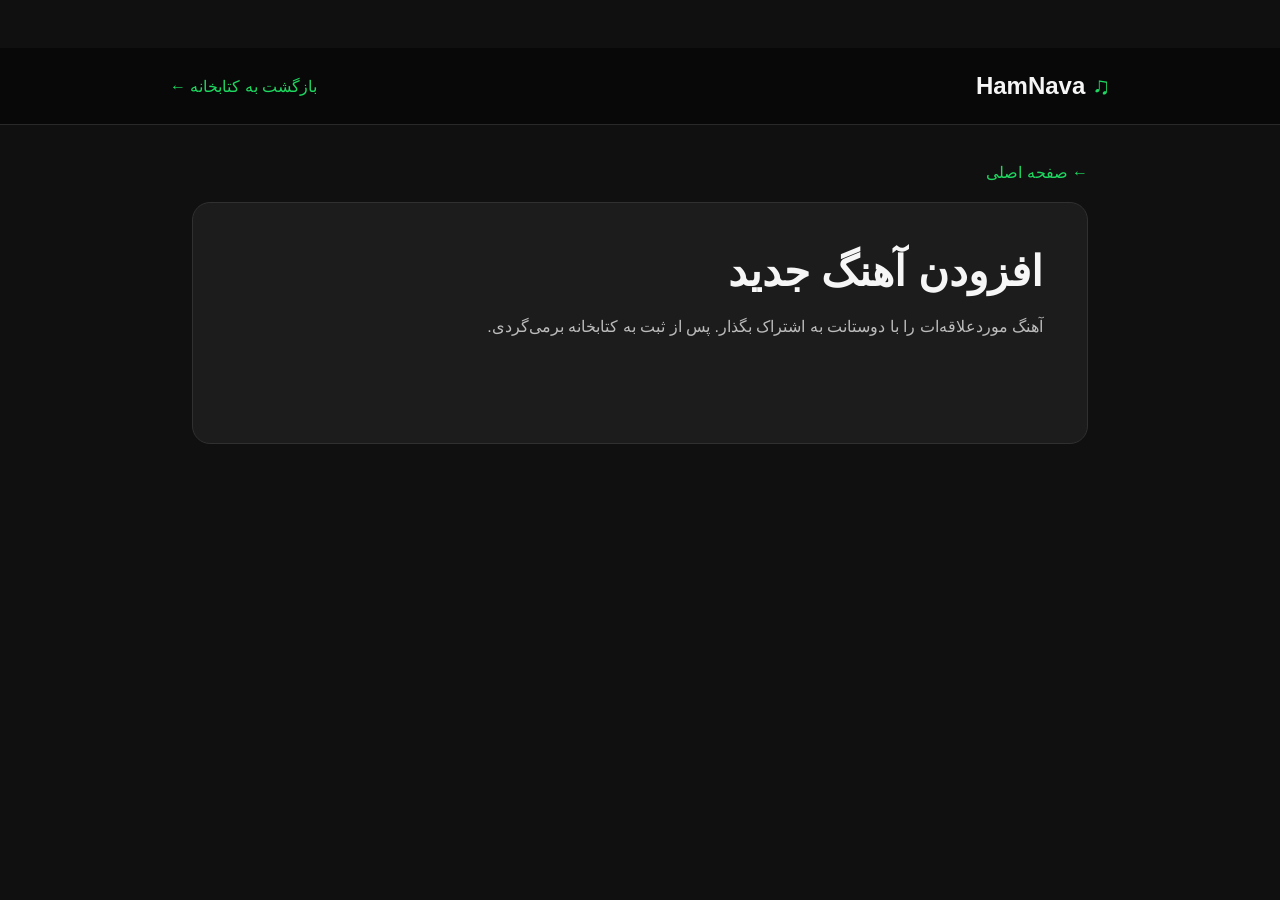
==== add-song.html @ e7106ec1 "HamNava 5.0 – Vier Sprachen" ====
<!doctype html><html lang="fa" dir="rtl"><head><meta charset="utf-8"><meta name="viewport" content="width=device-width,initial-scale=1"><title>افزودن آهنگ | HamNava</title><style>
:root{color-scheme:dark;font-family:Tahoma,Arial,sans-serif}*{box-sizing:border-box}body{margin:0;background:#101010;color:#f6f6f6}header{display:flex;justify-content:space-between;align-items:center;padding:24px max(24px,calc((100vw - 940px)/2));background:#080808;border-bottom:1px solid #292929}a{color:#1ed760;text-decoration:none}.logo{font-size:24px;font-weight:900}.logo span{color:#1ed760}main{max-width:940px;margin:38px auto;padding:0 22px}.panel{background:#1c1c1c;border:1px solid #303030;border-radius:18px;padding:clamp(22px,4vw,44px)}h1{font-size:clamp(28px,4vw,42px);margin:0 0 10px}p{color:#bbb;line-height:1.9}.grid{display:grid;grid-template-columns:repeat(2,minmax(0,1fr));gap:18px}label{display:block;font-size:14px;color:#e6e6e6}input{display:block;margin-top:9px;width:100%;background:#101010;color:#fff;border:1px solid #444;border-radius:9px;padding:15px;font:inherit;direction:rtl}input:focus{outline:2px solid #1ed760;border-color:transparent}button{border:0;background:#1ed760;color:#06140a;border-radius:999px;padding:15px 30px;font:inherit;font-weight:900;cursor:pointer;margin-top:24px}button:disabled{opacity:.6;cursor:wait}.status{min-height:25px}.hidden{display:none}.back{display:inline-block;margin-bottom:20px}@media(max-width:650px){.grid{grid-template-columns:1fr}header{padding:20px}}
</style><style id="hamnava-language-style">#languageControl{position:fixed;right:18px;top:14px;z-index:9999;display:flex;align-items:center;gap:8px;background:#22272c;color:#fff;border:1px solid #3e444c;border-radius:14px;padding:8px 12px;box-shadow:0 5px 24px #0008;font:13px Arial,sans-serif}#languageControl select{color:white;background:#11181c;border:1px solid #4b5659;border-radius:9px;padding:7px;max-width:145px}#languageControl label{white-space:nowrap}body{padding-top:48px}body.ltr{text-align:left}body.ltr .sidebar{direction:ltr}body.ltr .side-link.active{border-right:0;border-left:3px solid #1ed760}body.ltr input,body.ltr select{direction:ltr}body.ltr .panel,body.ltr .hero,body.ltr .add-tile{direction:ltr}body.ltr header{direction:ltr}body.ltr .grid{direction:ltr}@media(max-width:650px){#languageControl{top:6px;right:6px;padding:5px;font-size:11px}#languageControl label{display:none}#languageControl select{max-width:125px}body{padding-top:42px}}</style></head><body><header><div class="logo"><span>♫</span> HamNava</div><a href="index.html">بازگشت به کتابخانه ←</a></header><main><a class="back" href="index.html">← صفحه اصلی</a><section class="panel"><h1>افزودن آهنگ جدید</h1><p>آهنگ موردعلاقه‌ات را با دوستانت به اشتراک بگذار. پس از ثبت به کتابخانه برمی‌گردی.</p><p id="authHint"></p><form id="songForm" class="hidden"><div class="grid"><label>نام آهنگ *<input name="title" maxlength="150" required></label><label>نام خواننده *<input name="artist" maxlength="120" required></label><label>لینک آهنگ (HTTPS)<input name="url" type="url" placeholder="https://..."></label><label>نام معرفی‌کننده<input name="shared_by" maxlength="80"></label><label>لینک تصویر کاور<input name="cover_url" type="url" placeholder="https://..."></label><label>لینک عکس خواننده<input name="artist_image_url" type="url" placeholder="https://..."></label><label>یا فایل MP3 (تا ۲۰ مگابایت)<input name="audio" type="file" accept=".mp3,audio/mpeg"></label></div><p>یک لینک یا فایل MP3 لازم است. فقط موسیقی‌ای را منتشر کن که مجوز اشتراک‌گذاری آن را داری.</p><button id="submit" type="submit">＋ ثبت آهنگ</button></form><p class="status" id="status" role="status"></p></section></main><script type="module">
import {createClient} from 'https://esm.sh/@supabase/supabase-js@2';
const $=id=>document.getElementById(id);let db,user;
const u=localStorage.getItem('music_url'),k=localStorage.getItem('music_key');
if(!u||!k){$('authHint').innerHTML='ابتدا در <a href="index.html">صفحه اصلی</a> اتصال Supabase را تنظیم کن.'}else{
try{db=createClient(u,k);const {data,error}=await db.auth.getUser();if(error||!data.user){$('authHint').innerHTML='برای افزودن آهنگ، ابتدا در <a href="index.html">صفحه اصلی</a> وارد شو.'}else{user=data.user;$('authHint').textContent='وارد شده با: '+user.email;$('songForm').classList.remove('hidden')}}catch(e){$('status').textContent=e.message}}
$('songForm').onsubmit=async e=>{e.preventDefault();if(!db||!user)return;const fd=new FormData(e.target),file=fd.get('audio'),link=String(fd.get('url')||'').trim(),cover=String(fd.get('cover_url')||'').trim(),photo=String(fd.get('artist_image_url')||'').trim(),status=$('status');const urlOk=x=>!x||/^https:\/\/[^\s]+$/i.test(x);if(![link,cover,photo].every(urlOk)){status.textContent='لینک‌ها باید با https شروع شوند';return}if(!link&&!file?.size){status.textContent='لینک یا فایل MP3 لازم است';return}if(file?.size&&(file.size>20*1024*1024||!/\.mp3$/i.test(file.name))){status.textContent='فقط فایل MP3 تا ۲۰ مگابایت پذیرفته می‌شود';return}let path=null;$('submit').disabled=true;try{if(file?.size){path=user.id+'/'+crypto.randomUUID()+'.mp3';const {error}=await db.storage.from('hamnava-audio').upload(path,file,{contentType:'audio/mpeg',upsert:false});if(error)throw error}const {error}=await db.from('songs').insert({title:String(fd.get('title')).trim(),artist:String(fd.get('artist')).trim(),url:link||null,shared_by:String(fd.get('shared_by')||'').trim()||null,cover_url:cover||null,artist_image_url:photo||null,audio_path:path});if(error){if(path)await db.storage.from('hamnava-audio').remove([path]);throw error}status.textContent='آهنگ ثبت شد! در حال بازگشت...';location.href='index.html#library'}catch(err){status.textContent='خطا: '+err.message}finally{$('submit').disabled=false}};
</script><script src="languages.js" defer></script></body></html>
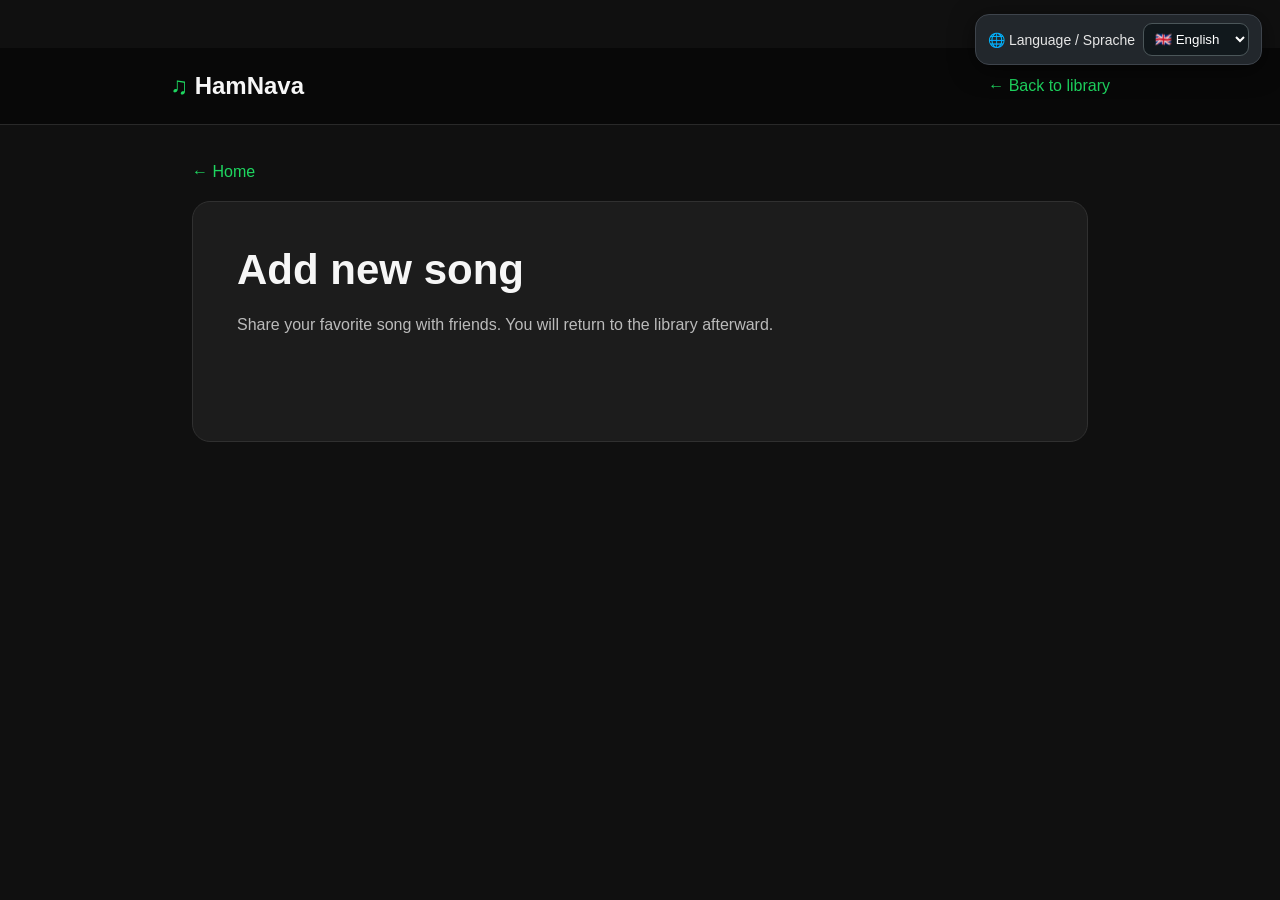
==== commit b7dfa81d: "Add files via upload" ====
--- a/add-song.html
+++ b/add-song.html
@@ -7,4 +7,4 @@
 if(!u||!k){$('authHint').innerHTML='ابتدا در <a href="index.html">صفحه اصلی</a> اتصال Supabase را تنظیم کن.'}else{
 try{db=createClient(u,k);const {data,error}=await db.auth.getUser();if(error||!data.user){$('authHint').innerHTML='برای افزودن آهنگ، ابتدا در <a href="index.html">صفحه اصلی</a> وارد شو.'}else{user=data.user;$('authHint').textContent='وارد شده با: '+user.email;$('songForm').classList.remove('hidden')}}catch(e){$('status').textContent=e.message}}
 $('songForm').onsubmit=async e=>{e.preventDefault();if(!db||!user)return;const fd=new FormData(e.target),file=fd.get('audio'),link=String(fd.get('url')||'').trim(),cover=String(fd.get('cover_url')||'').trim(),photo=String(fd.get('artist_image_url')||'').trim(),status=$('status');const urlOk=x=>!x||/^https:\/\/[^\s]+$/i.test(x);if(![link,cover,photo].every(urlOk)){status.textContent='لینک‌ها باید با https شروع شوند';return}if(!link&&!file?.size){status.textContent='لینک یا فایل MP3 لازم است';return}if(file?.size&&(file.size>20*1024*1024||!/\.mp3$/i.test(file.name))){status.textContent='فقط فایل MP3 تا ۲۰ مگابایت پذیرفته می‌شود';return}let path=null;$('submit').disabled=true;try{if(file?.size){path=user.id+'/'+crypto.randomUUID()+'.mp3';const {error}=await db.storage.from('hamnava-audio').upload(path,file,{contentType:'audio/mpeg',upsert:false});if(error)throw error}const {error}=await db.from('songs').insert({title:String(fd.get('title')).trim(),artist:String(fd.get('artist')).trim(),url:link||null,shared_by:String(fd.get('shared_by')||'').trim()||null,cover_url:cover||null,artist_image_url:photo||null,audio_path:path});if(error){if(path)await db.storage.from('hamnava-audio').remove([path]);throw error}status.textContent='آهنگ ثبت شد! در حال بازگشت...';location.href='index.html#library'}catch(err){status.textContent='خطا: '+err.message}finally{$('submit').disabled=false}};
-</script><script src="languages.js" defer></script></body></html>
+</script><script src="languages.js" defer></script></body></html>
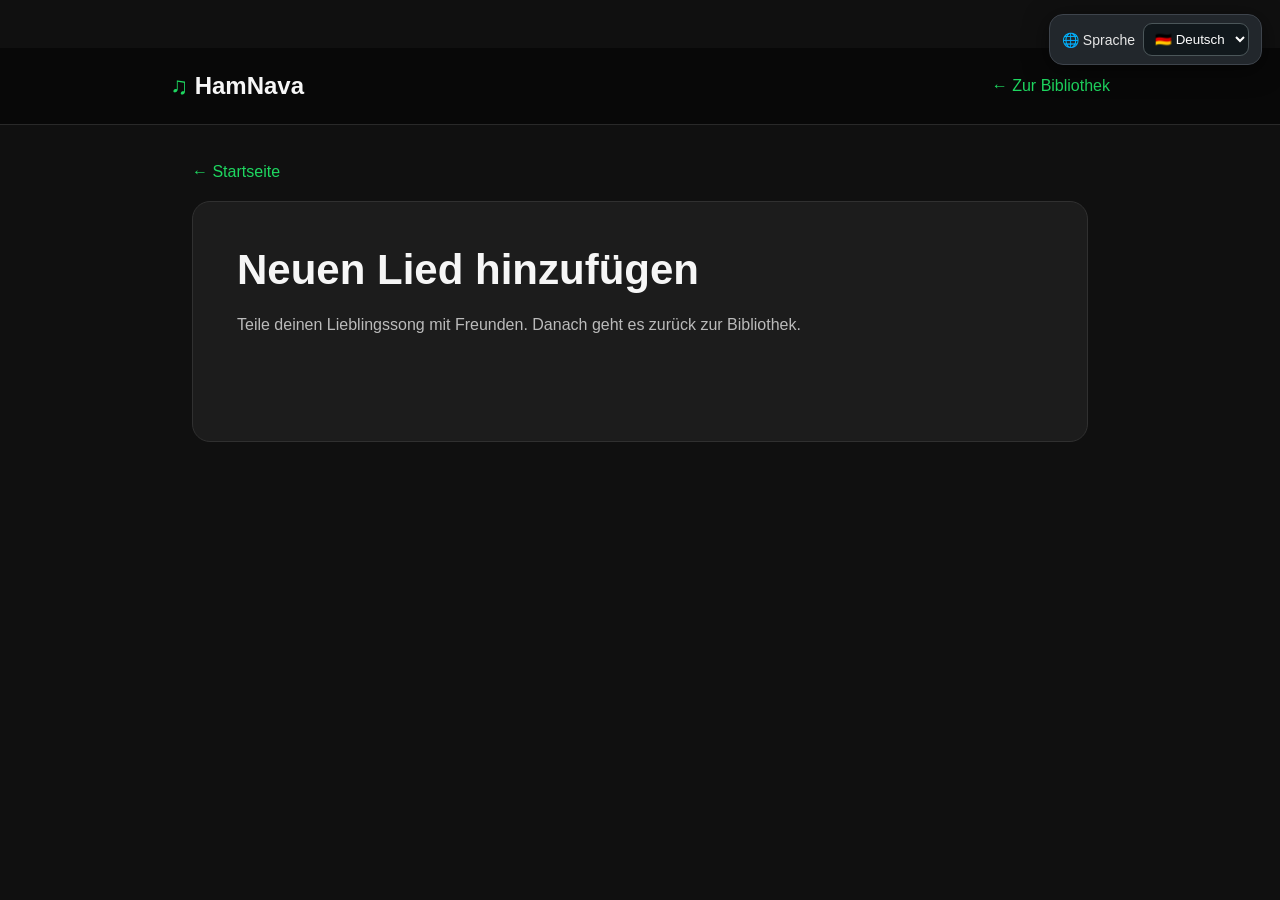
==== commit 59b6e6e4: "Add files via upload" ====
--- a/add-song.html
+++ b/add-song.html
@@ -1,10 +1,10 @@
-<!doctype html><html lang="fa" dir="rtl"><head><meta charset="utf-8"><meta name="viewport" content="width=device-width,initial-scale=1"><title>افزودن آهنگ | HamNava</title><style>
-:root{color-scheme:dark;font-family:Tahoma,Arial,sans-serif}*{box-sizing:border-box}body{margin:0;background:#101010;color:#f6f6f6}header{display:flex;justify-content:space-between;align-items:center;padding:24px max(24px,calc((100vw - 940px)/2));background:#080808;border-bottom:1px solid #292929}a{color:#1ed760;text-decoration:none}.logo{font-size:24px;font-weight:900}.logo span{color:#1ed760}main{max-width:940px;margin:38px auto;padding:0 22px}.panel{background:#1c1c1c;border:1px solid #303030;border-radius:18px;padding:clamp(22px,4vw,44px)}h1{font-size:clamp(28px,4vw,42px);margin:0 0 10px}p{color:#bbb;line-height:1.9}.grid{display:grid;grid-template-columns:repeat(2,minmax(0,1fr));gap:18px}label{display:block;font-size:14px;color:#e6e6e6}input{display:block;margin-top:9px;width:100%;background:#101010;color:#fff;border:1px solid #444;border-radius:9px;padding:15px;font:inherit;direction:rtl}input:focus{outline:2px solid #1ed760;border-color:transparent}button{border:0;background:#1ed760;color:#06140a;border-radius:999px;padding:15px 30px;font:inherit;font-weight:900;cursor:pointer;margin-top:24px}button:disabled{opacity:.6;cursor:wait}.status{min-height:25px}.hidden{display:none}.back{display:inline-block;margin-bottom:20px}@media(max-width:650px){.grid{grid-template-columns:1fr}header{padding:20px}}
-</style><style id="hamnava-language-style">#languageControl{position:fixed;right:18px;top:14px;z-index:9999;display:flex;align-items:center;gap:8px;background:#22272c;color:#fff;border:1px solid #3e444c;border-radius:14px;padding:8px 12px;box-shadow:0 5px 24px #0008;font:13px Arial,sans-serif}#languageControl select{color:white;background:#11181c;border:1px solid #4b5659;border-radius:9px;padding:7px;max-width:145px}#languageControl label{white-space:nowrap}body{padding-top:48px}body.ltr{text-align:left}body.ltr .sidebar{direction:ltr}body.ltr .side-link.active{border-right:0;border-left:3px solid #1ed760}body.ltr input,body.ltr select{direction:ltr}body.ltr .panel,body.ltr .hero,body.ltr .add-tile{direction:ltr}body.ltr header{direction:ltr}body.ltr .grid{direction:ltr}@media(max-width:650px){#languageControl{top:6px;right:6px;padding:5px;font-size:11px}#languageControl label{display:none}#languageControl select{max-width:125px}body{padding-top:42px}}</style></head><body><header><div class="logo"><span>♫</span> HamNava</div><a href="index.html">بازگشت به کتابخانه ←</a></header><main><a class="back" href="index.html">← صفحه اصلی</a><section class="panel"><h1>افزودن آهنگ جدید</h1><p>آهنگ موردعلاقه‌ات را با دوستانت به اشتراک بگذار. پس از ثبت به کتابخانه برمی‌گردی.</p><p id="authHint"></p><form id="songForm" class="hidden"><div class="grid"><label>نام آهنگ *<input name="title" maxlength="150" required></label><label>نام خواننده *<input name="artist" maxlength="120" required></label><label>لینک آهنگ (HTTPS)<input name="url" type="url" placeholder="https://..."></label><label>نام معرفی‌کننده<input name="shared_by" maxlength="80"></label><label>لینک تصویر کاور<input name="cover_url" type="url" placeholder="https://..."></label><label>لینک عکس خواننده<input name="artist_image_url" type="url" placeholder="https://..."></label><label>یا فایل MP3 (تا ۲۰ مگابایت)<input name="audio" type="file" accept=".mp3,audio/mpeg"></label></div><p>یک لینک یا فایل MP3 لازم است. فقط موسیقی‌ای را منتشر کن که مجوز اشتراک‌گذاری آن را داری.</p><button id="submit" type="submit">＋ ثبت آهنگ</button></form><p class="status" id="status" role="status"></p></section></main><script type="module">
+<!doctype html><html lang="de" dir="ltr"><head><meta charset="utf-8"><meta name="viewport" content="width=device-width,initial-scale=1"><title>Lied hinzufügen | HamNava</title><style>
+:root{color-scheme:dark;font-family:Tahoma,Arial,sans-serif}*{box-sizing:border-box}body{margin:0;background:#101010;color:#f6f6f6}header{display:flex;justify-content:space-between;align-items:center;padding:24px max(24px,calc((100vw - 940px)/2));background:#080808;border-bottom:1px solid #292929}a{color:#1ed760;text-decoration:none}.logo{font-size:24px;font-weight:900}.logo span{color:#1ed760}main{max-width:940px;margin:38px auto;padding:0 22px}.panel{background:#1c1c1c;border:1px solid #303030;border-radius:18px;padding:clamp(22px,4vw,44px)}h1{font-size:clamp(28px,4vw,42px);margin:0 0 10px}p{color:#bbb;line-height:1.9}.grid{display:grid;grid-template-columns:repeat(2,minmax(0,1fr));gap:18px}label{display:block;font-size:14px;color:#e6e6e6}input{display:block;margin-top:9px;width:100%;background:#101010;color:#fff;border:1px solid #444;border-radius:9px;padding:15px;font:inherit;direction:ltr}input:focus{outline:2px solid #1ed760;border-color:transparent}button{border:0;background:#1ed760;color:#06140a;border-radius:999px;padding:15px 30px;font:inherit;font-weight:900;cursor:pointer;margin-top:24px}button:disabled{opacity:.6;cursor:wait}.status{min-height:25px}.hidden{display:none}.back{display:inline-block;margin-bottom:20px}@media(max-width:650px){.grid{grid-template-columns:1fr}header{padding:20px}}
+</style><style id="hamnava-language-style">#languageControl{position:fixed;right:18px;top:14px;z-index:9999;display:flex;align-items:center;gap:8px;background:#22272c;color:#fff;border:1px solid #3e444c;border-radius:14px;padding:8px 12px;box-shadow:0 5px 24px #0008;font:13px Arial,sans-serif}#languageControl select{color:white;background:#11181c;border:1px solid #4b5659;border-radius:9px;padding:7px;max-width:145px}#languageControl label{white-space:nowrap}body{padding-top:48px}body.ltr{text-align:left}body.ltr .sidebar{direction:ltr}body.ltr .side-link.active{border-right:0;border-left:3px solid #1ed760}body.ltr input,body.ltr select{direction:ltr}body.ltr .panel,body.ltr .hero,body.ltr .add-tile{direction:ltr}body.ltr header{direction:ltr}body.ltr .grid{direction:ltr}@media(max-width:650px){#languageControl{top:6px;right:6px;padding:5px;font-size:11px}#languageControl label{display:none}#languageControl select{max-width:125px}body{padding-top:42px}}</style></head><body><header><div class="logo"><span>♫</span> HamNava</div><a href="index.html">← Zur Bibliothek</a></header><main><a class="back" href="index.html">← Startseite</a><section class="panel"><h1>Neuen Lied hinzufügen</h1><p>Teile deinen Lieblingssong mit Freunden. Danach geht es zurück zur Bibliothek.</p><p id="authHint"></p><form id="songForm" class="hidden"><div class="grid"><label>Songtitel *<input name="title" maxlength="150" required></label><label>Interpret *<input name="artist" maxlength="120" required></label><label>Song-Link (HTTPS)<input name="url" type="url" placeholder="https://..."></label><label>Geteilt von<input name="shared_by" maxlength="80"></label><label>Albumcover-URL<input name="cover_url" type="url" placeholder="https://..."></label><label>Künstlerfoto-URL<input name="artist_image_url" type="url" placeholder="https://..."></label><label>Oder MP3-Datei (bis 20 MB)<input name="audio" type="file" accept=".mp3,audio/mpeg"></label></div><p>Ein Link oder eine MP3 ist erforderlich. Teile nur Musik, für die du die Rechte besitzt.</p><button id="submit" type="submit">＋ Song speichern</button></form><p class="status" id="status" role="status"></p></section></main><script type="module">
 import {createClient} from 'https://esm.sh/@supabase/supabase-js@2';
 const $=id=>document.getElementById(id);let db,user;
 const u=localStorage.getItem('music_url'),k=localStorage.getItem('music_key');
-if(!u||!k){$('authHint').innerHTML='ابتدا در <a href="index.html">صفحه اصلی</a> اتصال Supabase را تنظیم کن.'}else{
-try{db=createClient(u,k);const {data,error}=await db.auth.getUser();if(error||!data.user){$('authHint').innerHTML='برای افزودن آهنگ، ابتدا در <a href="index.html">صفحه اصلی</a> وارد شو.'}else{user=data.user;$('authHint').textContent='وارد شده با: '+user.email;$('songForm').classList.remove('hidden')}}catch(e){$('status').textContent=e.message}}
-$('songForm').onsubmit=async e=>{e.preventDefault();if(!db||!user)return;const fd=new FormData(e.target),file=fd.get('audio'),link=String(fd.get('url')||'').trim(),cover=String(fd.get('cover_url')||'').trim(),photo=String(fd.get('artist_image_url')||'').trim(),status=$('status');const urlOk=x=>!x||/^https:\/\/[^\s]+$/i.test(x);if(![link,cover,photo].every(urlOk)){status.textContent='لینک‌ها باید با https شروع شوند';return}if(!link&&!file?.size){status.textContent='لینک یا فایل MP3 لازم است';return}if(file?.size&&(file.size>20*1024*1024||!/\.mp3$/i.test(file.name))){status.textContent='فقط فایل MP3 تا ۲۰ مگابایت پذیرفته می‌شود';return}let path=null;$('submit').disabled=true;try{if(file?.size){path=user.id+'/'+crypto.randomUUID()+'.mp3';const {error}=await db.storage.from('hamnava-audio').upload(path,file,{contentType:'audio/mpeg',upsert:false});if(error)throw error}const {error}=await db.from('songs').insert({title:String(fd.get('title')).trim(),artist:String(fd.get('artist')).trim(),url:link||null,shared_by:String(fd.get('shared_by')||'').trim()||null,cover_url:cover||null,artist_image_url:photo||null,audio_path:path});if(error){if(path)await db.storage.from('hamnava-audio').remove([path]);throw error}status.textContent='آهنگ ثبت شد! در حال بازگشت...';location.href='index.html#library'}catch(err){status.textContent='خطا: '+err.message}finally{$('submit').disabled=false}};
-</script><script src="languages.js" defer></script></body></html>+if(!u||!k){$('authHint').innerHTML='Bitte richte zuerst auf der <a href="index.html">Startseite</a> die Supabase-Verbindung ein.'}else{
+try{db=createClient(u,k);const {data,error}=await db.auth.getUser();if(error||!data.user){$('authHint').innerHTML='Um ein Lied hinzuzufügen, melde dich zuerst auf der <a href="index.html">Startseite</a> an.'}else{user=data.user;$('authHint').textContent='Angemeldet als: '+user.email;$('songForm').classList.remove('hidden')}}catch(e){$('status').textContent=e.message}}
+$('songForm').onsubmit=async e=>{e.preventDefault();if(!db||!user)return;const fd=new FormData(e.target),file=fd.get('audio'),link=String(fd.get('url')||'').trim(),cover=String(fd.get('cover_url')||'').trim(),photo=String(fd.get('artist_image_url')||'').trim(),status=$('status');const urlOk=x=>!x||/^https:\/\/[^\s]+$/i.test(x);if(![link,cover,photo].every(urlOk)){status.textContent='Links müssen mit https beginnen';return}if(!link&&!file?.size){status.textContent='Link oder MP3-Datei erforderlich';return}if(file?.size&&(file.size>20*1024*1024||!/\.mp3$/i.test(file.name))){status.textContent='Nur MP3 bis 20 MB erlaubt';return}let path=null;$('submit').disabled=true;try{if(file?.size){path=user.id+'/'+crypto.randomUUID()+'.mp3';const {error}=await db.storage.from('hamnava-audio').upload(path,file,{contentType:'audio/mpeg',upsert:false});if(error)throw error}const {error}=await db.from('songs').insert({title:String(fd.get('title')).trim(),artist:String(fd.get('artist')).trim(),url:link||null,shared_by:String(fd.get('shared_by')||'').trim()||null,cover_url:cover||null,artist_image_url:photo||null,audio_path:path});if(error){if(path)await db.storage.from('hamnava-audio').remove([path]);throw error}status.textContent='Song gespeichert! Zurück zur Bibliothek …';location.href='index.html#library'}catch(err){status.textContent='Fehler: '+err.message}finally{$('submit').disabled=false}};
+</script><script src="languages.js?v=6.1.1" defer></script></body></html>
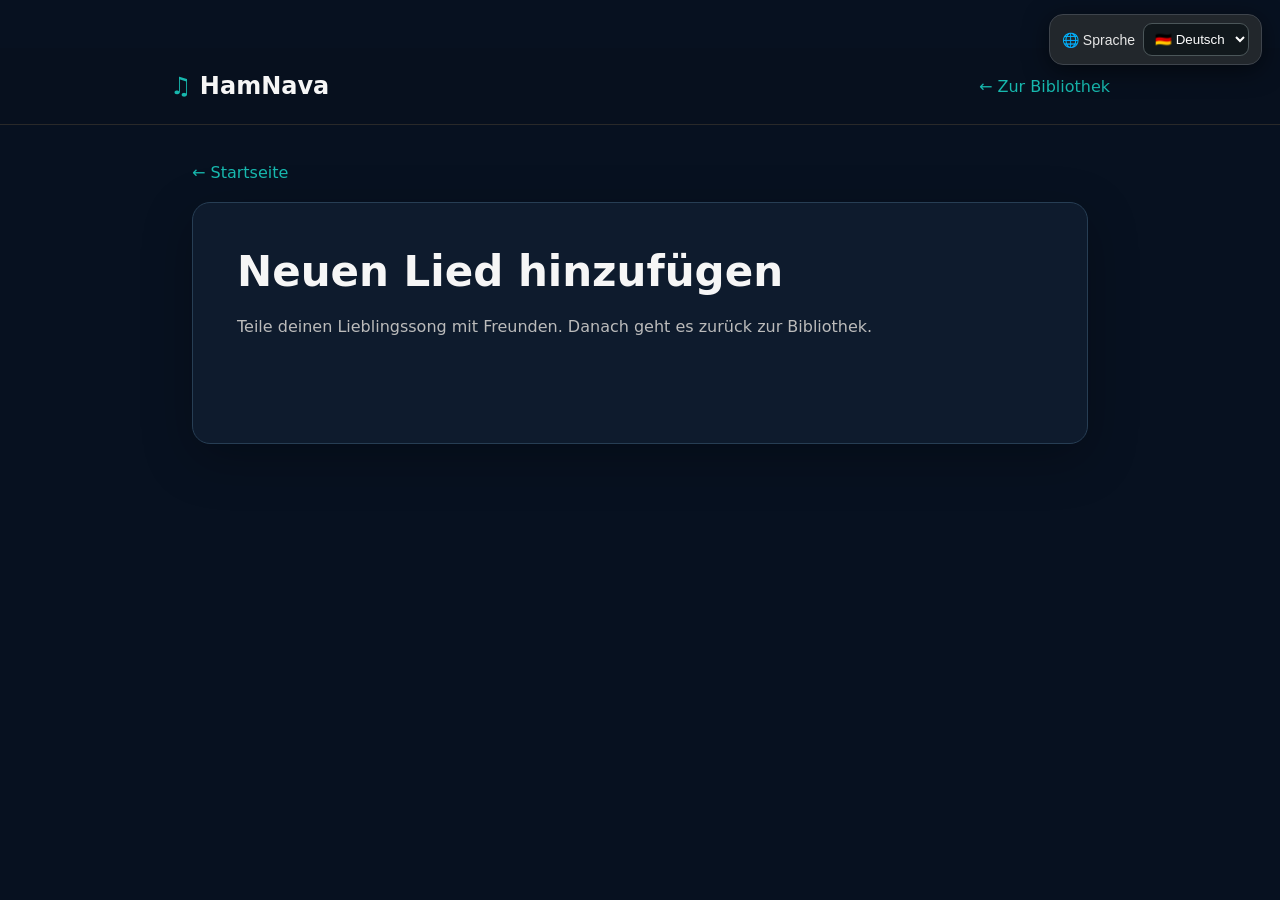
==== commit 0a042af0: "Add files via upload" ====
--- a/add-song.html
+++ b/add-song.html
@@ -1,6 +1,6 @@
 <!doctype html><html lang="de" dir="ltr"><head><meta charset="utf-8"><meta name="viewport" content="width=device-width,initial-scale=1"><title>Lied hinzufügen | HamNava</title><style>
-:root{color-scheme:dark;font-family:Tahoma,Arial,sans-serif}*{box-sizing:border-box}body{margin:0;background:#101010;color:#f6f6f6}header{display:flex;justify-content:space-between;align-items:center;padding:24px max(24px,calc((100vw - 940px)/2));background:#080808;border-bottom:1px solid #292929}a{color:#1ed760;text-decoration:none}.logo{font-size:24px;font-weight:900}.logo span{color:#1ed760}main{max-width:940px;margin:38px auto;padding:0 22px}.panel{background:#1c1c1c;border:1px solid #303030;border-radius:18px;padding:clamp(22px,4vw,44px)}h1{font-size:clamp(28px,4vw,42px);margin:0 0 10px}p{color:#bbb;line-height:1.9}.grid{display:grid;grid-template-columns:repeat(2,minmax(0,1fr));gap:18px}label{display:block;font-size:14px;color:#e6e6e6}input{display:block;margin-top:9px;width:100%;background:#101010;color:#fff;border:1px solid #444;border-radius:9px;padding:15px;font:inherit;direction:ltr}input:focus{outline:2px solid #1ed760;border-color:transparent}button{border:0;background:#1ed760;color:#06140a;border-radius:999px;padding:15px 30px;font:inherit;font-weight:900;cursor:pointer;margin-top:24px}button:disabled{opacity:.6;cursor:wait}.status{min-height:25px}.hidden{display:none}.back{display:inline-block;margin-bottom:20px}@media(max-width:650px){.grid{grid-template-columns:1fr}header{padding:20px}}
-</style><style id="hamnava-language-style">#languageControl{position:fixed;right:18px;top:14px;z-index:9999;display:flex;align-items:center;gap:8px;background:#22272c;color:#fff;border:1px solid #3e444c;border-radius:14px;padding:8px 12px;box-shadow:0 5px 24px #0008;font:13px Arial,sans-serif}#languageControl select{color:white;background:#11181c;border:1px solid #4b5659;border-radius:9px;padding:7px;max-width:145px}#languageControl label{white-space:nowrap}body{padding-top:48px}body.ltr{text-align:left}body.ltr .sidebar{direction:ltr}body.ltr .side-link.active{border-right:0;border-left:3px solid #1ed760}body.ltr input,body.ltr select{direction:ltr}body.ltr .panel,body.ltr .hero,body.ltr .add-tile{direction:ltr}body.ltr header{direction:ltr}body.ltr .grid{direction:ltr}@media(max-width:650px){#languageControl{top:6px;right:6px;padding:5px;font-size:11px}#languageControl label{display:none}#languageControl select{max-width:125px}body{padding-top:42px}}</style></head><body><header><div class="logo"><span>♫</span> HamNava</div><a href="index.html">← Zur Bibliothek</a></header><main><a class="back" href="index.html">← Startseite</a><section class="panel"><h1>Neuen Lied hinzufügen</h1><p>Teile deinen Lieblingssong mit Freunden. Danach geht es zurück zur Bibliothek.</p><p id="authHint"></p><form id="songForm" class="hidden"><div class="grid"><label>Songtitel *<input name="title" maxlength="150" required></label><label>Interpret *<input name="artist" maxlength="120" required></label><label>Song-Link (HTTPS)<input name="url" type="url" placeholder="https://..."></label><label>Geteilt von<input name="shared_by" maxlength="80"></label><label>Albumcover-URL<input name="cover_url" type="url" placeholder="https://..."></label><label>Künstlerfoto-URL<input name="artist_image_url" type="url" placeholder="https://..."></label><label>Oder MP3-Datei (bis 20 MB)<input name="audio" type="file" accept=".mp3,audio/mpeg"></label></div><p>Ein Link oder eine MP3 ist erforderlich. Teile nur Musik, für die du die Rechte besitzt.</p><button id="submit" type="submit">＋ Song speichern</button></form><p class="status" id="status" role="status"></p></section></main><script type="module">
+:root{color-scheme:dark;font-family:Tahoma,Arial,sans-serif}*{box-sizing:border-box}body{margin:0;background:#071120;color:#f6f6f6}header{display:flex;justify-content:space-between;align-items:center;padding:24px max(24px,calc((100vw - 940px)/2));background:#07101e;border-bottom:1px solid #292929}a{color:#17b8ae;text-decoration:none}.logo{font-size:24px;font-weight:900}.logo span{color:#17b8ae}main{max-width:940px;margin:38px auto;padding:0 22px}.panel{background:#0e1b2d;border:1px solid #273e54;border-radius:18px;padding:clamp(22px,4vw,44px)}h1{font-size:clamp(28px,4vw,42px);margin:0 0 10px}p{color:#bbb;line-height:1.9}.grid{display:grid;grid-template-columns:repeat(2,minmax(0,1fr));gap:18px}label{display:block;font-size:14px;color:#e6e6e6}input{display:block;margin-top:9px;width:100%;background:#071120;color:#fff;border:1px solid #444;border-radius:9px;padding:15px;font:inherit;direction:ltr}input:focus{outline:2px solid #17b8ae;border-color:transparent}button{border:0;background:#17b8ae;color:#06140a;border-radius:999px;padding:15px 30px;font:inherit;font-weight:900;cursor:pointer;margin-top:24px}button:disabled{opacity:.6;cursor:wait}.status{min-height:25px}.hidden{display:none}.back{display:inline-block;margin-bottom:20px}@media(max-width:650px){.grid{grid-template-columns:1fr}header{padding:20px}}
+</style><style id="hamnava-language-style">#languageControl{position:fixed;right:18px;top:14px;z-index:9999;display:flex;align-items:center;gap:8px;background:#22272c;color:#fff;border:1px solid #3e444c;border-radius:14px;padding:8px 12px;box-shadow:0 5px 24px #0008;font:13px Arial,sans-serif}#languageControl select{color:white;background:#11181c;border:1px solid #4b5659;border-radius:9px;padding:7px;max-width:145px}#languageControl label{white-space:nowrap}body{padding-top:48px}body.ltr{text-align:left}body.ltr .sidebar{direction:ltr}body.ltr .side-link.active{border-right:0;border-left:3px solid #17b8ae}body.ltr input,body.ltr select{direction:ltr}body.ltr .panel,body.ltr .hero,body.ltr .add-tile{direction:ltr}body.ltr header{direction:ltr}body.ltr .grid{direction:ltr}@media(max-width:650px){#languageControl{top:6px;right:6px;padding:5px;font-size:11px}#languageControl label{display:none}#languageControl select{max-width:125px}body{padding-top:42px}}</style><style>body{font-family:system-ui,-apple-system,Segoe UI,Arial,sans-serif}header{gap:14px}main{width:100%}.panel{box-shadow:0 15px 50px #0004}button{border-radius:12px}input{min-width:0}@media(max-width:650px){header{padding:16px;flex-wrap:wrap}main{margin:18px auto;padding:0 12px}.grid{grid-template-columns:1fr}.panel{padding:20px 15px}button{max-width:100%}}</style></head><body><header><div class="logo"><span>♫</span> HamNava</div><a href="index.html">← Zur Bibliothek</a></header><main><a class="back" href="index.html">← Startseite</a><section class="panel"><h1>Neuen Lied hinzufügen</h1><p>Teile deinen Lieblingssong mit Freunden. Danach geht es zurück zur Bibliothek.</p><p id="authHint"></p><form id="songForm" class="hidden"><div class="grid"><label>Songtitel *<input name="title" maxlength="150" required></label><label>Interpret *<input name="artist" maxlength="120" required></label><label>Song-Link (HTTPS)<input name="url" type="url" placeholder="https://..."></label><label>Geteilt von<input name="shared_by" maxlength="80"></label><label>Albumcover-URL<input name="cover_url" type="url" placeholder="https://..."></label><label>Künstlerfoto-URL<input name="artist_image_url" type="url" placeholder="https://..."></label><label>Oder MP3-Datei (bis 20 MB)<input name="audio" type="file" accept=".mp3,audio/mpeg"></label></div><p>Ein Link oder eine MP3 ist erforderlich. Teile nur Musik, für die du die Rechte besitzt.</p><button id="submit" type="submit">＋ Song speichern</button></form><p class="status" id="status" role="status"></p></section></main><script type="module">
 import {createClient} from 'https://esm.sh/@supabase/supabase-js@2';
 const $=id=>document.getElementById(id);let db,user;
 const u=localStorage.getItem('music_url'),k=localStorage.getItem('music_key');
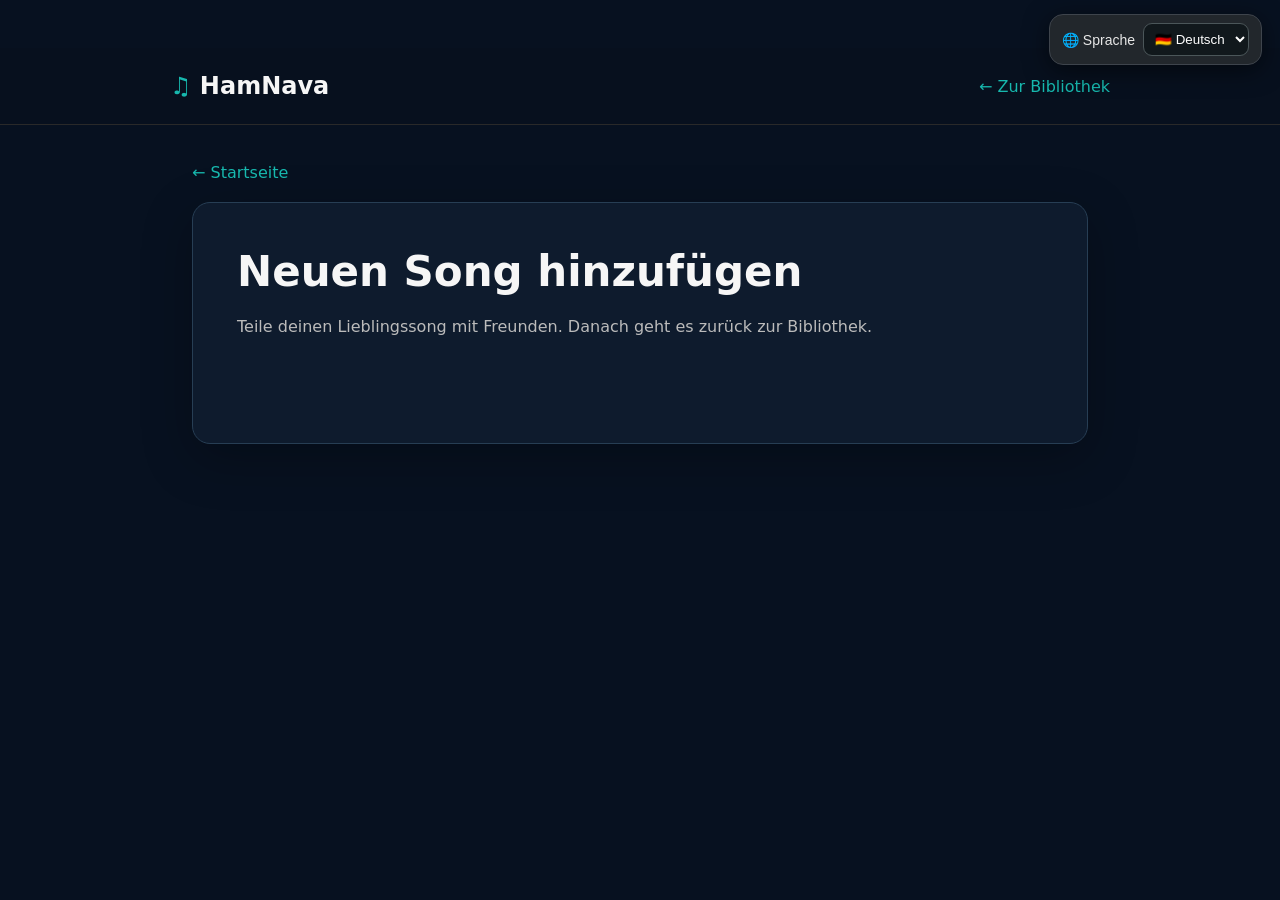
==== commit fa652ce3: "Add files via upload" ====
--- a/add-song.html
+++ b/add-song.html
@@ -1,10 +1,47 @@
 <!doctype html><html lang="de" dir="ltr"><head><meta charset="utf-8"><meta name="viewport" content="width=device-width,initial-scale=1"><title>Lied hinzufügen | HamNava</title><style>
 :root{color-scheme:dark;font-family:Tahoma,Arial,sans-serif}*{box-sizing:border-box}body{margin:0;background:#071120;color:#f6f6f6}header{display:flex;justify-content:space-between;align-items:center;padding:24px max(24px,calc((100vw - 940px)/2));background:#07101e;border-bottom:1px solid #292929}a{color:#17b8ae;text-decoration:none}.logo{font-size:24px;font-weight:900}.logo span{color:#17b8ae}main{max-width:940px;margin:38px auto;padding:0 22px}.panel{background:#0e1b2d;border:1px solid #273e54;border-radius:18px;padding:clamp(22px,4vw,44px)}h1{font-size:clamp(28px,4vw,42px);margin:0 0 10px}p{color:#bbb;line-height:1.9}.grid{display:grid;grid-template-columns:repeat(2,minmax(0,1fr));gap:18px}label{display:block;font-size:14px;color:#e6e6e6}input{display:block;margin-top:9px;width:100%;background:#071120;color:#fff;border:1px solid #444;border-radius:9px;padding:15px;font:inherit;direction:ltr}input:focus{outline:2px solid #17b8ae;border-color:transparent}button{border:0;background:#17b8ae;color:#06140a;border-radius:999px;padding:15px 30px;font:inherit;font-weight:900;cursor:pointer;margin-top:24px}button:disabled{opacity:.6;cursor:wait}.status{min-height:25px}.hidden{display:none}.back{display:inline-block;margin-bottom:20px}@media(max-width:650px){.grid{grid-template-columns:1fr}header{padding:20px}}
-</style><style id="hamnava-language-style">#languageControl{position:fixed;right:18px;top:14px;z-index:9999;display:flex;align-items:center;gap:8px;background:#22272c;color:#fff;border:1px solid #3e444c;border-radius:14px;padding:8px 12px;box-shadow:0 5px 24px #0008;font:13px Arial,sans-serif}#languageControl select{color:white;background:#11181c;border:1px solid #4b5659;border-radius:9px;padding:7px;max-width:145px}#languageControl label{white-space:nowrap}body{padding-top:48px}body.ltr{text-align:left}body.ltr .sidebar{direction:ltr}body.ltr .side-link.active{border-right:0;border-left:3px solid #17b8ae}body.ltr input,body.ltr select{direction:ltr}body.ltr .panel,body.ltr .hero,body.ltr .add-tile{direction:ltr}body.ltr header{direction:ltr}body.ltr .grid{direction:ltr}@media(max-width:650px){#languageControl{top:6px;right:6px;padding:5px;font-size:11px}#languageControl label{display:none}#languageControl select{max-width:125px}body{padding-top:42px}}</style><style>body{font-family:system-ui,-apple-system,Segoe UI,Arial,sans-serif}header{gap:14px}main{width:100%}.panel{box-shadow:0 15px 50px #0004}button{border-radius:12px}input{min-width:0}@media(max-width:650px){header{padding:16px;flex-wrap:wrap}main{margin:18px auto;padding:0 12px}.grid{grid-template-columns:1fr}.panel{padding:20px 15px}button{max-width:100%}}</style></head><body><header><div class="logo"><span>♫</span> HamNava</div><a href="index.html">← Zur Bibliothek</a></header><main><a class="back" href="index.html">← Startseite</a><section class="panel"><h1>Neuen Lied hinzufügen</h1><p>Teile deinen Lieblingssong mit Freunden. Danach geht es zurück zur Bibliothek.</p><p id="authHint"></p><form id="songForm" class="hidden"><div class="grid"><label>Songtitel *<input name="title" maxlength="150" required></label><label>Interpret *<input name="artist" maxlength="120" required></label><label>Song-Link (HTTPS)<input name="url" type="url" placeholder="https://..."></label><label>Geteilt von<input name="shared_by" maxlength="80"></label><label>Albumcover-URL<input name="cover_url" type="url" placeholder="https://..."></label><label>Künstlerfoto-URL<input name="artist_image_url" type="url" placeholder="https://..."></label><label>Oder MP3-Datei (bis 20 MB)<input name="audio" type="file" accept=".mp3,audio/mpeg"></label></div><p>Ein Link oder eine MP3 ist erforderlich. Teile nur Musik, für die du die Rechte besitzt.</p><button id="submit" type="submit">＋ Song speichern</button></form><p class="status" id="status" role="status"></p></section></main><script type="module">
+.preview{display:block;width:128px;height:128px;object-fit:cover;border-radius:12px;margin-top:12px;border:1px solid #33516a}.preview.hidden{display:none}.hint{font-size:13px;color:#a7b8c9;margin-top:4px}input[type=file]{padding:12px;max-width:100%}input[type=file]::file-selector-button{background:#25364b;color:#fff;border:0;border-radius:8px;padding:9px 12px;margin-right:10px;cursor:pointer}</style><style id="hamnava-language-style">#languageControl{position:fixed;right:18px;top:14px;z-index:9999;display:flex;align-items:center;gap:8px;background:#22272c;color:#fff;border:1px solid #3e444c;border-radius:14px;padding:8px 12px;box-shadow:0 5px 24px #0008;font:13px Arial,sans-serif}#languageControl select{color:white;background:#11181c;border:1px solid #4b5659;border-radius:9px;padding:7px;max-width:145px}#languageControl label{white-space:nowrap}body{padding-top:48px}body.ltr{text-align:left}body.ltr .sidebar{direction:ltr}body.ltr .side-link.active{border-right:0;border-left:3px solid #17b8ae}body.ltr input,body.ltr select{direction:ltr}body.ltr .panel,body.ltr .hero,body.ltr .add-tile{direction:ltr}body.ltr header{direction:ltr}body.ltr .grid{direction:ltr}@media(max-width:650px){#languageControl{top:6px;right:6px;padding:5px;font-size:11px}#languageControl label{display:none}#languageControl select{max-width:125px}body{padding-top:42px}}</style><style>body{font-family:system-ui,-apple-system,Segoe UI,Arial,sans-serif}header{gap:14px}main{width:100%}.panel{box-shadow:0 15px 50px #0004}button{border-radius:12px}input{min-width:0}@media(max-width:650px){header{padding:16px;flex-wrap:wrap}main{margin:18px auto;padding:0 12px}.grid{grid-template-columns:1fr}.panel{padding:20px 15px}button{max-width:100%}}</style></head><body><header><div class="logo"><span>♫</span> HamNava</div><a href="index.html">← Zur Bibliothek</a></header><main><a class="back" href="index.html">← Startseite</a><section class="panel"><h1>Neuen Song hinzufügen</h1><p>Teile deinen Lieblingssong mit Freunden. Danach geht es zurück zur Bibliothek.</p><p id="authHint"></p><form id="songForm" class="hidden"><div class="grid"><label>Songtitel *<input name="title" maxlength="150" required></label><label>Interpret *<input name="artist" maxlength="120" required></label><label>Song-Link (HTTPS)<input name="url" type="url" placeholder="https://..."></label><label>Geteilt von<input name="shared_by" maxlength="80"></label><label>Albumcover vom Laptop (JPG, PNG, WebP; max. 5 MB)<input name="cover_file" type="file" accept="image/jpeg,image/png,image/webp,.jpg,.jpeg,.png,.webp"><img class="preview hidden" id="coverPreview" alt="Albumcover-Vorschau"></label><label>Künstlerfoto vom Laptop (JPG, PNG, WebP; max. 5 MB)<input name="artist_file" type="file" accept="image/jpeg,image/png,image/webp,.jpg,.jpeg,.png,.webp"><img class="preview hidden" id="artistPreview" alt="Künstlerfoto-Vorschau"></label><label>Alternativ: Albumcover-URL (HTTPS)<input name="cover_url" type="url" placeholder="https://..."></label><label>Alternativ: Künstlerfoto-URL (HTTPS)<input name="artist_image_url" type="url" placeholder="https://..."></label><label>Oder MP3-Datei (bis 20 MB)<input name="audio" type="file" accept=".mp3,audio/mpeg"></label></div><p>Ein Link oder eine MP3 ist erforderlich. Teile nur Musik, für die du die Rechte besitzt.</p><button id="submit" type="submit">＋ Song speichern</button></form><p class="status" id="status" role="status"></p></section></main><script type="module">
 import {createClient} from 'https://esm.sh/@supabase/supabase-js@2';
 const $=id=>document.getElementById(id);let db,user;
 const u=localStorage.getItem('music_url'),k=localStorage.getItem('music_key');
 if(!u||!k){$('authHint').innerHTML='Bitte richte zuerst auf der <a href="index.html">Startseite</a> die Supabase-Verbindung ein.'}else{
 try{db=createClient(u,k);const {data,error}=await db.auth.getUser();if(error||!data.user){$('authHint').innerHTML='Um ein Lied hinzuzufügen, melde dich zuerst auf der <a href="index.html">Startseite</a> an.'}else{user=data.user;$('authHint').textContent='Angemeldet als: '+user.email;$('songForm').classList.remove('hidden')}}catch(e){$('status').textContent=e.message}}
-$('songForm').onsubmit=async e=>{e.preventDefault();if(!db||!user)return;const fd=new FormData(e.target),file=fd.get('audio'),link=String(fd.get('url')||'').trim(),cover=String(fd.get('cover_url')||'').trim(),photo=String(fd.get('artist_image_url')||'').trim(),status=$('status');const urlOk=x=>!x||/^https:\/\/[^\s]+$/i.test(x);if(![link,cover,photo].every(urlOk)){status.textContent='Links müssen mit https beginnen';return}if(!link&&!file?.size){status.textContent='Link oder MP3-Datei erforderlich';return}if(file?.size&&(file.size>20*1024*1024||!/\.mp3$/i.test(file.name))){status.textContent='Nur MP3 bis 20 MB erlaubt';return}let path=null;$('submit').disabled=true;try{if(file?.size){path=user.id+'/'+crypto.randomUUID()+'.mp3';const {error}=await db.storage.from('hamnava-audio').upload(path,file,{contentType:'audio/mpeg',upsert:false});if(error)throw error}const {error}=await db.from('songs').insert({title:String(fd.get('title')).trim(),artist:String(fd.get('artist')).trim(),url:link||null,shared_by:String(fd.get('shared_by')||'').trim()||null,cover_url:cover||null,artist_image_url:photo||null,audio_path:path});if(error){if(path)await db.storage.from('hamnava-audio').remove([path]);throw error}status.textContent='Song gespeichert! Zurück zur Bibliothek …';location.href='index.html#library'}catch(err){status.textContent='Fehler: '+err.message}finally{$('submit').disabled=false}};
+const validHttps = value => !value || /^https:\/\/[^\s]+$/i.test(value);
+const imageTypes = {'image/jpeg':'.jpg','image/png':'.png','image/webp':'.webp'};
+for(const [field,previewId] of [['cover_file','coverPreview'],['artist_file','artistPreview']]){
+ const input=document.querySelector(`[name="${field}"]`),preview=$(previewId);
+ input.addEventListener('change',()=>{const file=input.files?.[0];if(preview.dataset.objectUrl){URL.revokeObjectURL(preview.dataset.objectUrl);delete preview.dataset.objectUrl}if(file){const url=URL.createObjectURL(file);preview.src=url;preview.dataset.objectUrl=url;preview.classList.remove('hidden')}else{preview.removeAttribute('src');preview.classList.add('hidden')}});
+}
+$('songForm').onsubmit=async e=>{
+ e.preventDefault();if(!db||!user)return;
+ const fd=new FormData(e.target),file=fd.get('audio'),coverFile=fd.get('cover_file'),artistFile=fd.get('artist_file');
+ const link=String(fd.get('url')||'').trim(),cover=String(fd.get('cover_url')||'').trim(),photo=String(fd.get('artist_image_url')||'').trim(),status=$('status');
+ if(![link,cover,photo].every(validHttps)){status.textContent='Bitte nur gültige HTTPS-Links eingeben oder die URL-Felder leer lassen.';return}
+ if(!link&&!file?.size){status.textContent='Bitte einen Song-Link oder eine MP3-Datei auswählen.';return}
+ if(file?.size&&(file.size>20*1024*1024||!/\.mp3$/i.test(file.name))){status.textContent='Nur MP3-Dateien bis 20 MB sind erlaubt.';return}
+ for(const [f,label] of [[coverFile,'Albumcover'],[artistFile,'Künstlerfoto']]){
+  if(f?.size&&(!imageTypes[f.type]||f.size>5*1024*1024)){status.textContent=label+': nur JPG, PNG oder WebP bis 5 MB.';return}
+ }
+ const uploaded=[];let path=null;
+ $('submit').disabled=true;status.textContent='Dateien werden hochgeladen …';
+ try{
+  if(file?.size){path=user.id+'/'+crypto.randomUUID()+'.mp3';const {error}=await db.storage.from('hamnava-audio').upload(path,file,{contentType:'audio/mpeg',upsert:false});if(error)throw Error('MP3-Upload: '+error.message);uploaded.push({bucket:'hamnava-audio',path})}
+  async function uploadImage(f,kind){
+   if(!f?.size)return null;
+   const imagePath=user.id+'/'+kind+'-'+crypto.randomUUID()+imageTypes[f.type];
+   const {error}=await db.storage.from('hamnava-images').upload(imagePath,f,{contentType:f.type,upsert:false});
+   if(error)throw Error(kind+'-Upload: '+error.message+' (bitte SQL-Einrichtung prüfen)');
+   uploaded.push({bucket:'hamnava-images',path:imagePath});
+   return db.storage.from('hamnava-images').getPublicUrl(imagePath).data.publicUrl;
+  }
+  const coverUrl=await uploadImage(coverFile,'cover')||cover||null;
+  const artistUrl=await uploadImage(artistFile,'artist')||photo||null;
+  const {error}=await db.from('songs').insert({title:String(fd.get('title')).trim(),artist:String(fd.get('artist')).trim(),url:link||null,shared_by:String(fd.get('shared_by')||'').trim()||null,cover_url:coverUrl,artist_image_url:artistUrl,audio_path:path,user_id:user.id});
+  if(error)throw Error('Song speichern: '+error.message);
+  status.textContent='Song erfolgreich gespeichert! Zurück zur Bibliothek …';location.href='index.html#library';
+ }catch(err){
+  for(const item of uploaded.reverse()){try{await db.storage.from(item.bucket).remove([item.path])}catch(_){}}
+  status.textContent='Fehler: '+err.message;
+ }finally{$('submit').disabled=false}
+};
 </script><script src="languages.js?v=6.1.1" defer></script></body></html>
